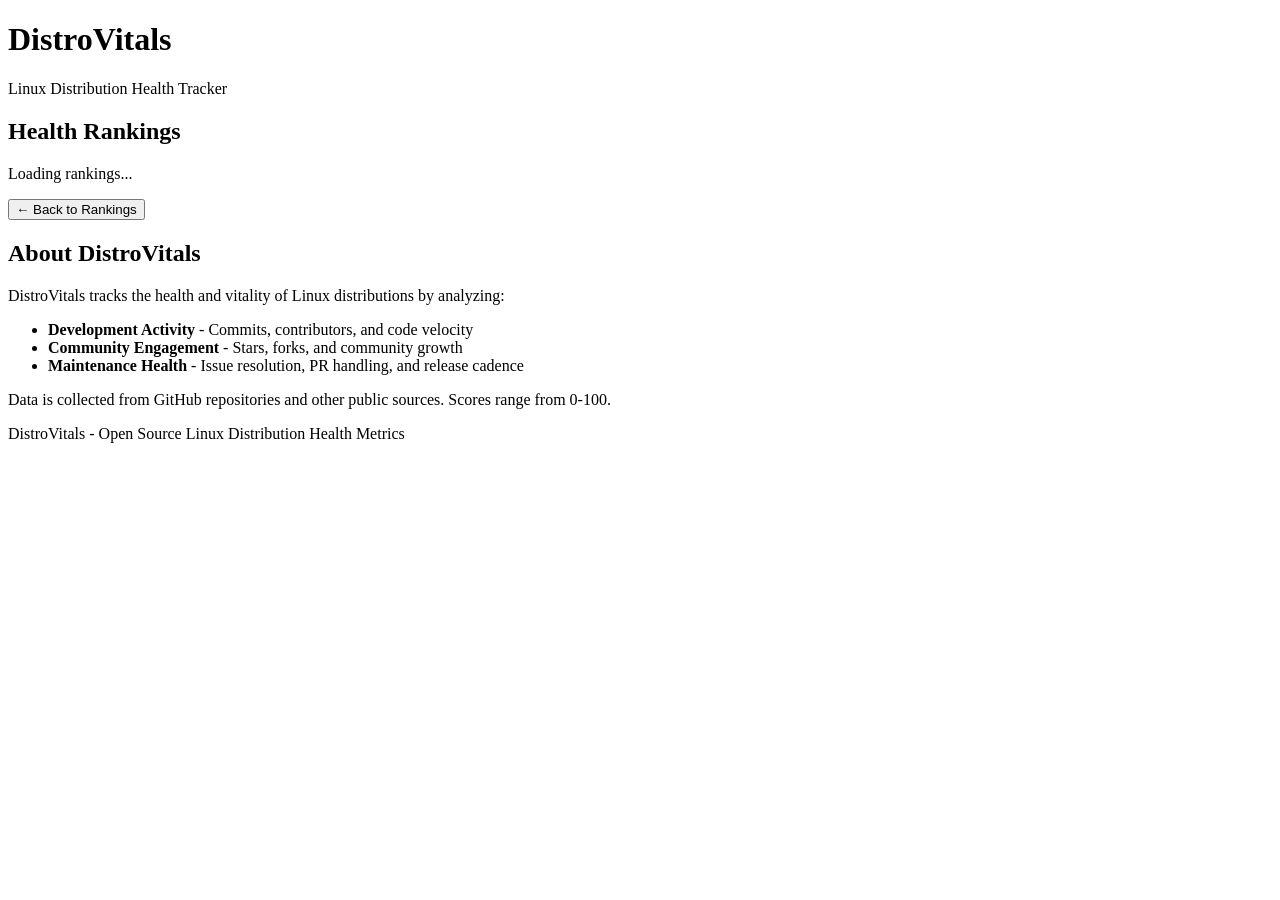
==== web/static/index.html @ cd8a9824 "Initial scaffold for DistroVitals Rust monorepo with web-first architecture: - database: SQLite mode" ====
<!DOCTYPE html>
<html lang="en">
<head>
    <meta charset="UTF-8">
    <meta name="viewport" content="width=device-width, initial-scale=1.0">
    <title>DistroVitals - Linux Distribution Health Tracker</title>
    <meta name="description" content="Track the health and vitality of Linux distributions through development activity, community engagement, and maintenance metrics.">
    <link rel="stylesheet" href="/styles.css">
</head>
<body>
    <header>
        <div class="container">
            <h1>DistroVitals</h1>
            <p class="tagline">Linux Distribution Health Tracker</p>
        </div>
    </header>

    <main class="container">
        <section id="rankings" class="card">
            <h2>Health Rankings</h2>
            <div id="rankings-table" class="loading">
                <p>Loading rankings...</p>
            </div>
        </section>

        <section id="distro-detail" class="card hidden">
            <button id="back-btn" class="btn-secondary">&larr; Back to Rankings</button>
            <div id="distro-info"></div>
        </section>

        <section id="about" class="card">
            <h2>About DistroVitals</h2>
            <p>DistroVitals tracks the health and vitality of Linux distributions by analyzing:</p>
            <ul>
                <li><strong>Development Activity</strong> - Commits, contributors, and code velocity</li>
                <li><strong>Community Engagement</strong> - Stars, forks, and community growth</li>
                <li><strong>Maintenance Health</strong> - Issue resolution, PR handling, and release cadence</li>
            </ul>
            <p>Data is collected from GitHub repositories and other public sources. Scores range from 0-100.</p>
        </section>
    </main>

    <footer>
        <div class="container">
            <p>DistroVitals - Open Source Linux Distribution Health Metrics</p>
        </div>
    </footer>

    <script src="/app.js"></script>
</body>
</html>
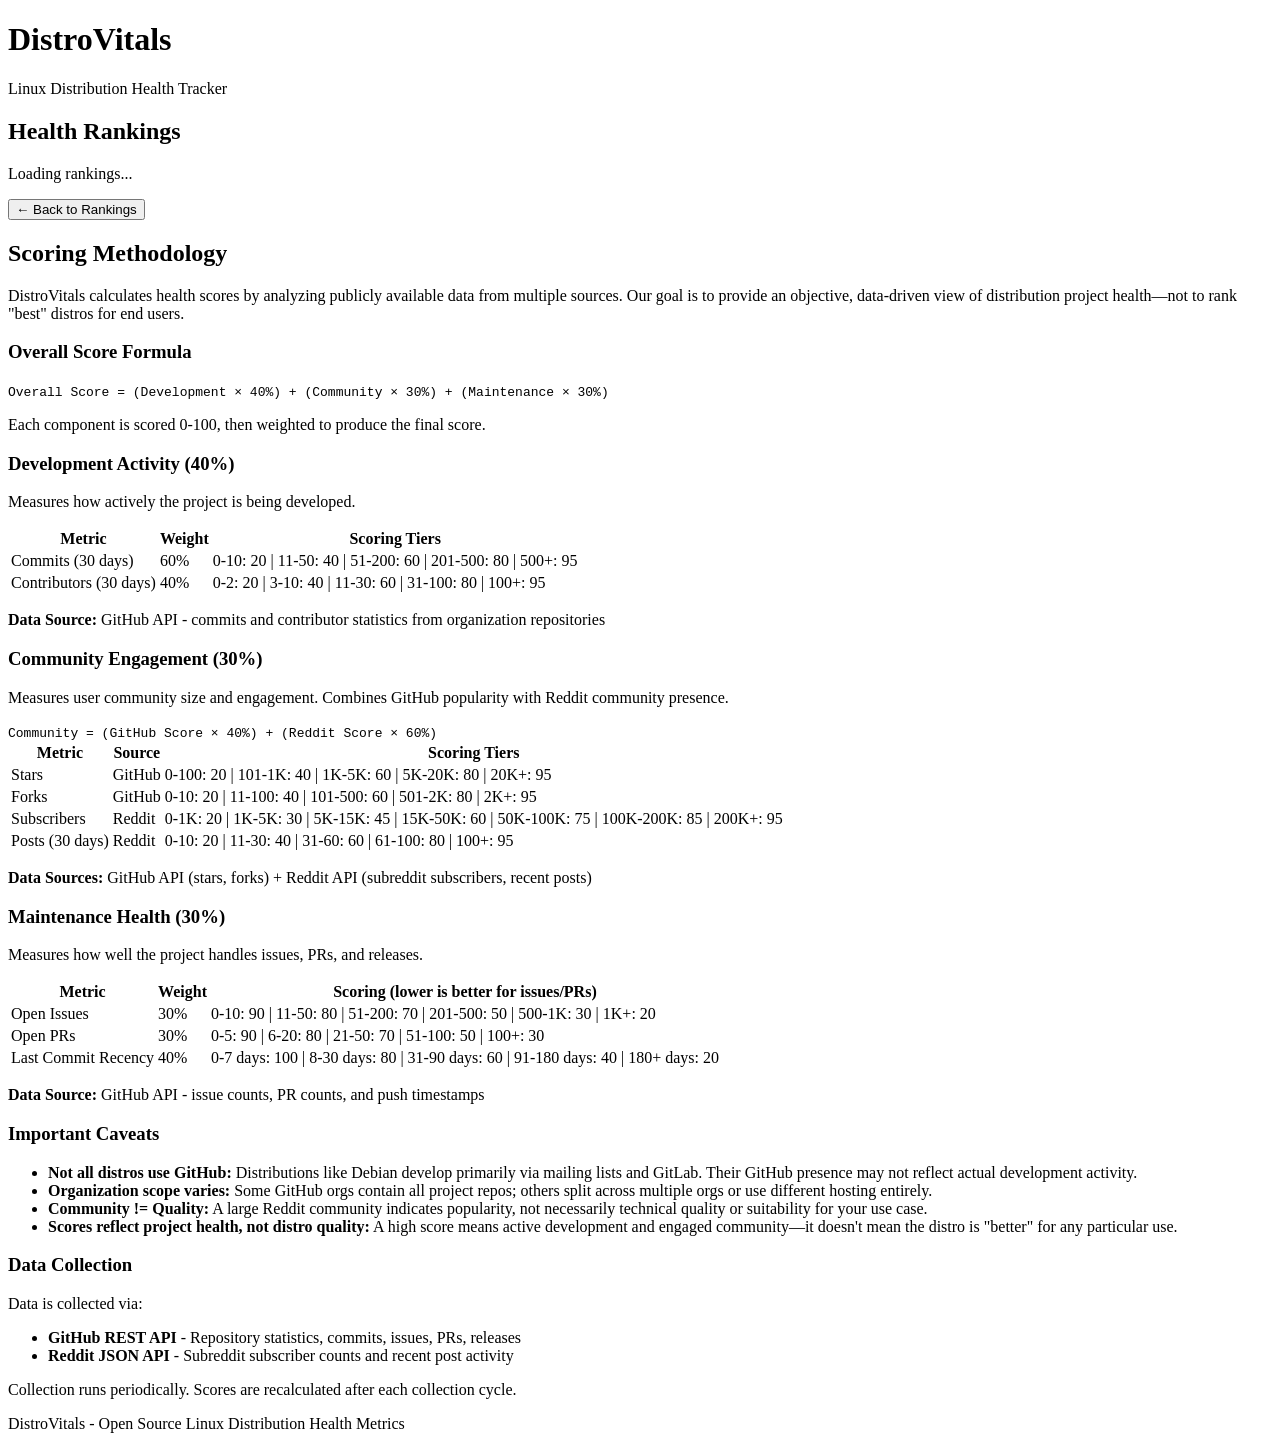
==== commit ae4a5635: "Add Reddit integration, scoring methodology docs, and data source indicators - Add Reddit collector " ====
--- a/web/static/index.html
+++ b/web/static/index.html
@@ -28,15 +28,113 @@
             <div id="distro-info"></div>
         </section>
 
-        <section id="about" class="card">
-            <h2>About DistroVitals</h2>
-            <p>DistroVitals tracks the health and vitality of Linux distributions by analyzing:</p>
-            <ul>
-                <li><strong>Development Activity</strong> - Commits, contributors, and code velocity</li>
-                <li><strong>Community Engagement</strong> - Stars, forks, and community growth</li>
-                <li><strong>Maintenance Health</strong> - Issue resolution, PR handling, and release cadence</li>
-            </ul>
-            <p>Data is collected from GitHub repositories and other public sources. Scores range from 0-100.</p>
+        <section id="methodology" class="card">
+            <h2>Scoring Methodology</h2>
+            <p class="methodology-intro">DistroVitals calculates health scores by analyzing publicly available data from multiple sources.
+            Our goal is to provide an objective, data-driven view of distribution project health—not to rank "best" distros for end users.</p>
+
+            <div class="methodology-section">
+                <h3>Overall Score Formula</h3>
+                <div class="formula">
+                    <code>Overall Score = (Development × 40%) + (Community × 30%) + (Maintenance × 30%)</code>
+                </div>
+                <p>Each component is scored 0-100, then weighted to produce the final score.</p>
+            </div>
+
+            <div class="methodology-section">
+                <h3>Development Activity (40%)</h3>
+                <p>Measures how actively the project is being developed.</p>
+                <table class="scoring-table">
+                    <tr><th>Metric</th><th>Weight</th><th>Scoring Tiers</th></tr>
+                    <tr>
+                        <td>Commits (30 days)</td>
+                        <td>60%</td>
+                        <td>0-10: 20 | 11-50: 40 | 51-200: 60 | 201-500: 80 | 500+: 95</td>
+                    </tr>
+                    <tr>
+                        <td>Contributors (30 days)</td>
+                        <td>40%</td>
+                        <td>0-2: 20 | 3-10: 40 | 11-30: 60 | 31-100: 80 | 100+: 95</td>
+                    </tr>
+                </table>
+                <p class="data-source"><strong>Data Source:</strong> GitHub API - commits and contributor statistics from organization repositories</p>
+            </div>
+
+            <div class="methodology-section">
+                <h3>Community Engagement (30%)</h3>
+                <p>Measures user community size and engagement. Combines GitHub popularity with Reddit community presence.</p>
+                <div class="formula">
+                    <code>Community = (GitHub Score × 40%) + (Reddit Score × 60%)</code>
+                </div>
+                <table class="scoring-table">
+                    <tr><th>Metric</th><th>Source</th><th>Scoring Tiers</th></tr>
+                    <tr>
+                        <td>Stars</td>
+                        <td>GitHub</td>
+                        <td>0-100: 20 | 101-1K: 40 | 1K-5K: 60 | 5K-20K: 80 | 20K+: 95</td>
+                    </tr>
+                    <tr>
+                        <td>Forks</td>
+                        <td>GitHub</td>
+                        <td>0-10: 20 | 11-100: 40 | 101-500: 60 | 501-2K: 80 | 2K+: 95</td>
+                    </tr>
+                    <tr>
+                        <td>Subscribers</td>
+                        <td>Reddit</td>
+                        <td>0-1K: 20 | 1K-5K: 30 | 5K-15K: 45 | 15K-50K: 60 | 50K-100K: 75 | 100K-200K: 85 | 200K+: 95</td>
+                    </tr>
+                    <tr>
+                        <td>Posts (30 days)</td>
+                        <td>Reddit</td>
+                        <td>0-10: 20 | 11-30: 40 | 31-60: 60 | 61-100: 80 | 100+: 95</td>
+                    </tr>
+                </table>
+                <p class="data-source"><strong>Data Sources:</strong> GitHub API (stars, forks) + Reddit API (subreddit subscribers, recent posts)</p>
+            </div>
+
+            <div class="methodology-section">
+                <h3>Maintenance Health (30%)</h3>
+                <p>Measures how well the project handles issues, PRs, and releases.</p>
+                <table class="scoring-table">
+                    <tr><th>Metric</th><th>Weight</th><th>Scoring (lower is better for issues/PRs)</th></tr>
+                    <tr>
+                        <td>Open Issues</td>
+                        <td>30%</td>
+                        <td>0-10: 90 | 11-50: 80 | 51-200: 70 | 201-500: 50 | 500-1K: 30 | 1K+: 20</td>
+                    </tr>
+                    <tr>
+                        <td>Open PRs</td>
+                        <td>30%</td>
+                        <td>0-5: 90 | 6-20: 80 | 21-50: 70 | 51-100: 50 | 100+: 30</td>
+                    </tr>
+                    <tr>
+                        <td>Last Commit Recency</td>
+                        <td>40%</td>
+                        <td>0-7 days: 100 | 8-30 days: 80 | 31-90 days: 60 | 91-180 days: 40 | 180+ days: 20</td>
+                    </tr>
+                </table>
+                <p class="data-source"><strong>Data Source:</strong> GitHub API - issue counts, PR counts, and push timestamps</p>
+            </div>
+
+            <div class="methodology-section">
+                <h3>Important Caveats</h3>
+                <ul class="caveats-list">
+                    <li><strong>Not all distros use GitHub:</strong> Distributions like Debian develop primarily via mailing lists and GitLab. Their GitHub presence may not reflect actual development activity.</li>
+                    <li><strong>Organization scope varies:</strong> Some GitHub orgs contain all project repos; others split across multiple orgs or use different hosting entirely.</li>
+                    <li><strong>Community != Quality:</strong> A large Reddit community indicates popularity, not necessarily technical quality or suitability for your use case.</li>
+                    <li><strong>Scores reflect project health, not distro quality:</strong> A high score means active development and engaged community—it doesn't mean the distro is "better" for any particular use.</li>
+                </ul>
+            </div>
+
+            <div class="methodology-section">
+                <h3>Data Collection</h3>
+                <p>Data is collected via:</p>
+                <ul>
+                    <li><strong>GitHub REST API</strong> - Repository statistics, commits, issues, PRs, releases</li>
+                    <li><strong>Reddit JSON API</strong> - Subreddit subscriber counts and recent post activity</li>
+                </ul>
+                <p>Collection runs periodically. Scores are recalculated after each collection cycle.</p>
+            </div>
         </section>
     </main>
 
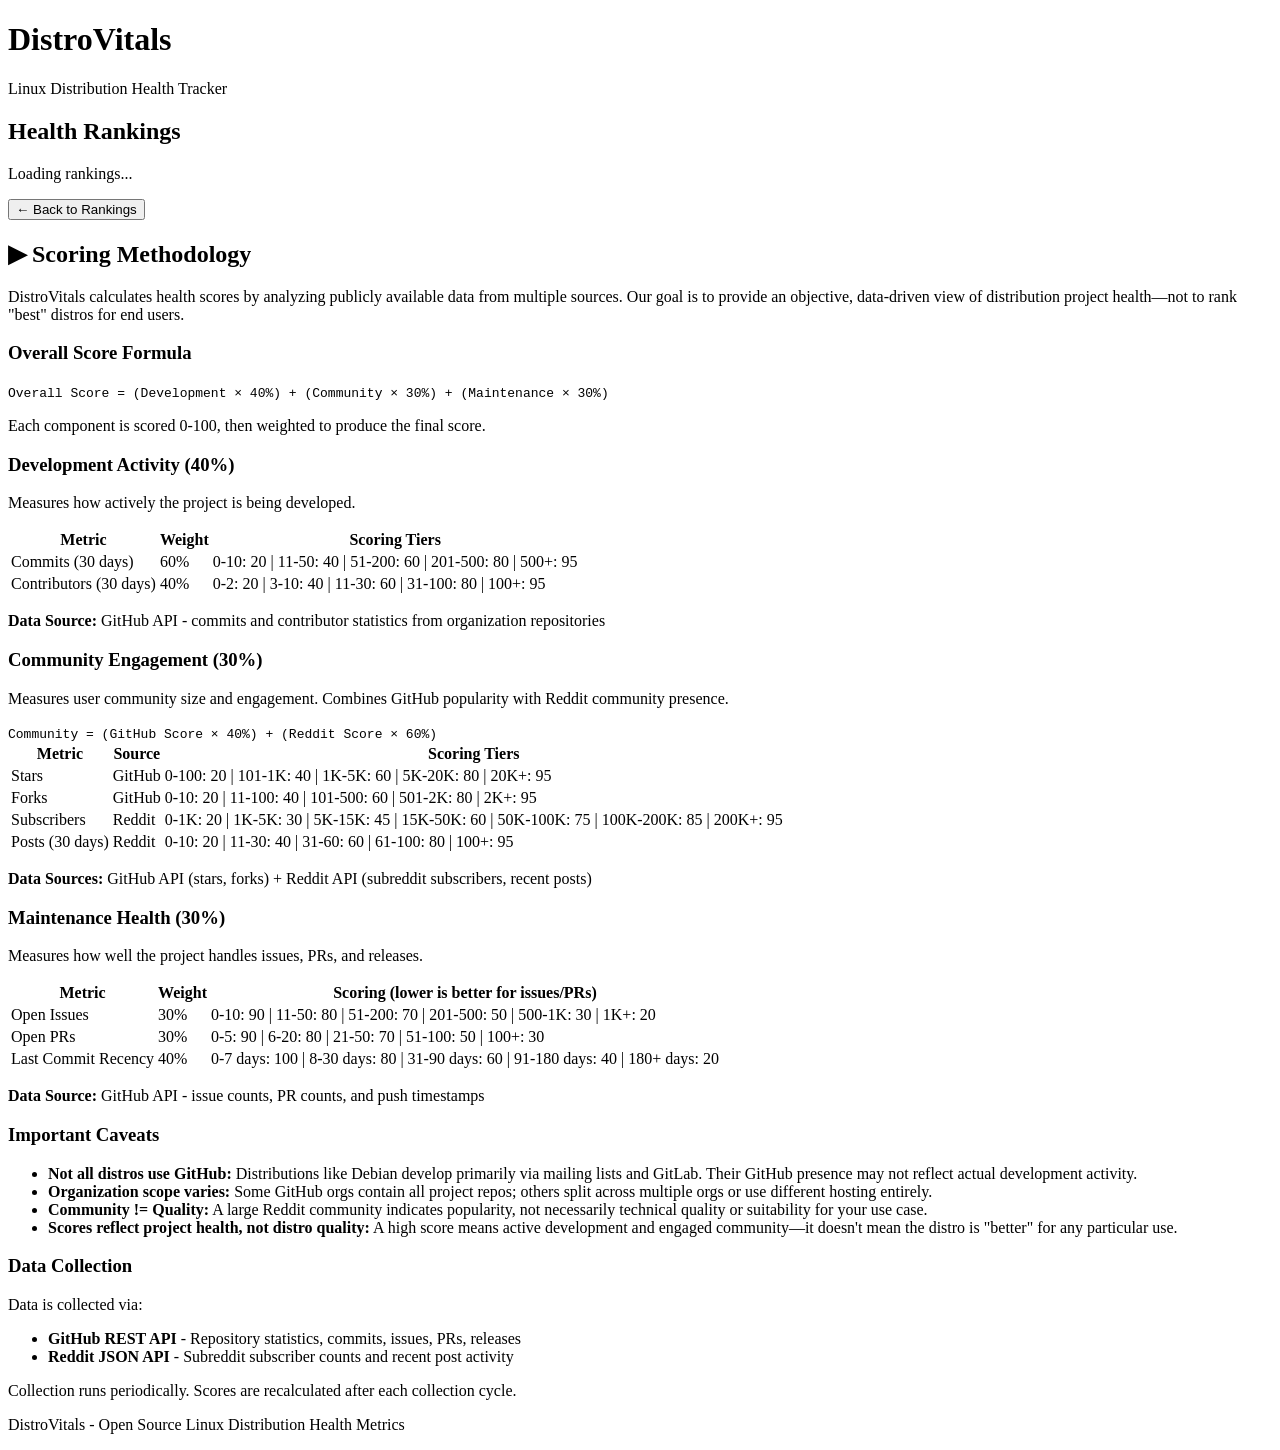
==== commit a48fb5d5: "Add collapsible methodology sections and improve data source display - Make Scoring Methodology sect" ====
--- a/web/static/index.html
+++ b/web/static/index.html
@@ -29,7 +29,10 @@
         </section>
 
         <section id="methodology" class="card">
-            <h2>Scoring Methodology</h2>
+            <h2 class="collapsible-header" onclick="window.toggleMethodology(); event.stopPropagation();">
+                <span class="toggle-icon">▶</span> Scoring Methodology
+            </h2>
+            <div id="methodology-content" class="collapsible-content collapsed">
             <p class="methodology-intro">DistroVitals calculates health scores by analyzing publicly available data from multiple sources.
             Our goal is to provide an objective, data-driven view of distribution project health—not to rank "best" distros for end users.</p>
 
@@ -135,6 +138,7 @@
                 </ul>
                 <p>Collection runs periodically. Scores are recalculated after each collection cycle.</p>
             </div>
+            </div>
         </section>
     </main>
 
